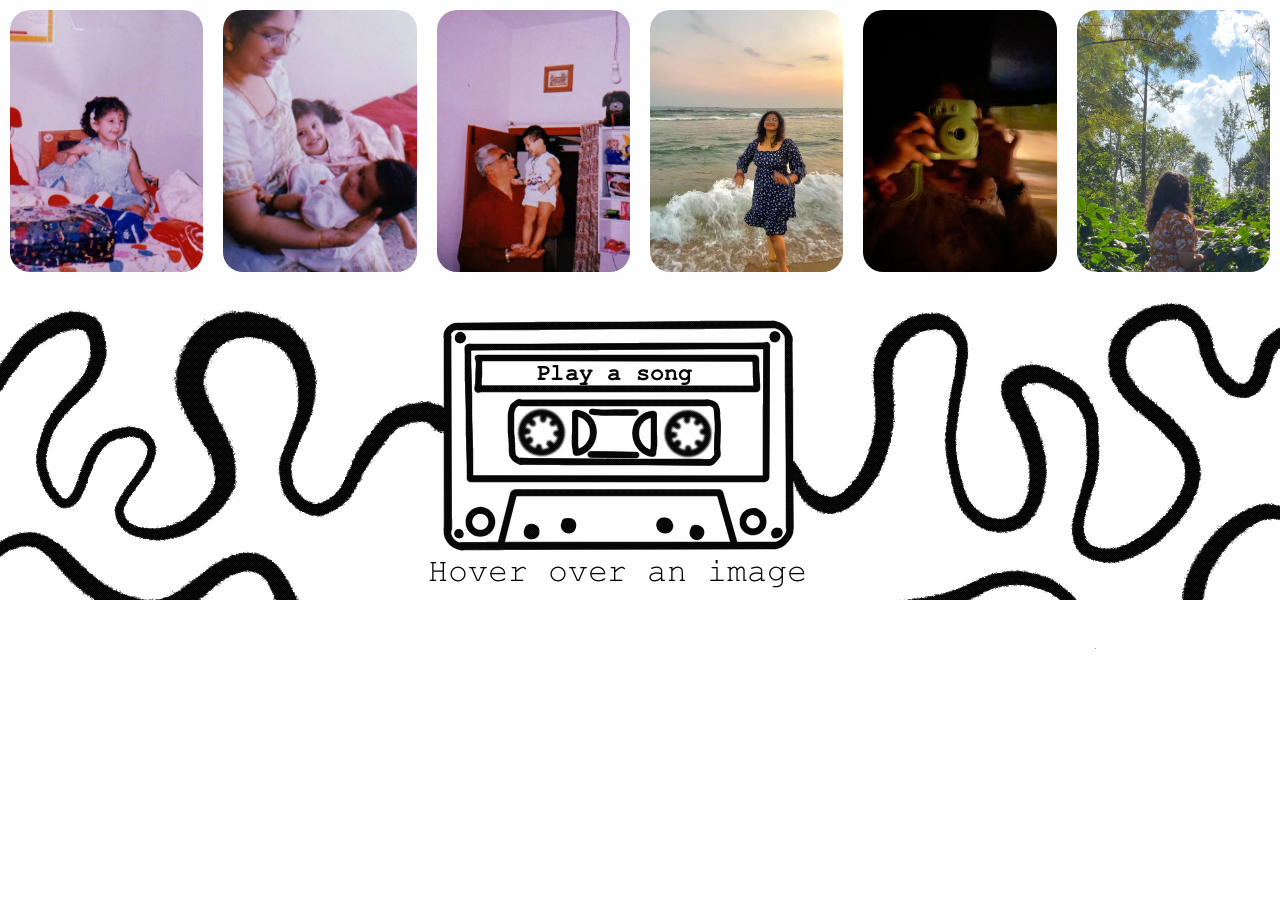
==== photos.html @ 92a53b65 "draft one" ====
<!DOCTYPE html>
<html lang="en">
<head>
<meta charset="UTF-8">
<meta name="viewport" content="width=device-width, initial-scale=1.0">
<link rel="stylesheet" type="text/css" href="photo.css">
<link rel="stylesheet" type="text/css" href="forbg.css">
<style>
  body {
    margin: 0;
    padding: 0;
    display: flex;
    flex-wrap: wrap;
  }

  .image-container {
    flex: 1;
    max-width: calc(33.33% - 20px); /* Adjust the width and gutter as needed */
    padding: 10px; /* Gutter space */
    box-sizing: border-box;
    overflow: hidden;
    position: relative;
  }

  .image-container img {
    width: 100%;
    height: 100%;
    object-fit: cover;
    transition: transform 0.3s ease-in-out;
  }

  .image-container:hover img {
    transform: scale(1.05); /* Zoom in on hover */
  }

  .audio-container {
    position: absolute;
    top: 0;
    left: 0;
    width: 100%;
    height: 100%;
    display: none;
    justify-content: center;
    align-items: center;
    background-color: rgba(0, 0, 0, 0); /* Semi-transparent black overlay */
  }

  .image-container:hover .audio-container {
    display: flex;
  }
</style>
<!-- Add this script tag within the <head> section -->
  <script>
    function playAudio(element) {
      var audio = element.querySelector("audio");
      audio.play();
    }
  </script>
  
<title>Photo Gallery</title>
</head>
<body>
  <!-- Modify the image-container divs as follows -->
<div class="image-container" onmouseover="playAudio(this)" onmouseout="this.querySelector('audio').pause()">
  <img src="child.jpg" alt="Image 1">
  <div class="audio-container">
    <audio>
      <source src="child.mp3" type="audio/mpeg">
    </audio>
  </div>
</div>
  <div class="image-container" onmouseover="playAudio(this)" onmouseout="this.querySelector('audio').pause()">
    <img src="fam.jpg" alt="Image 2">
    <div class="audio-container">
      <audio>
        <source src="fam.mp3" type="audio/mpeg">
      </audio>
    </div>
  </div>
  <div class="image-container"onmouseover="playAudio(this)" onmouseout="this.querySelector('audio').pause()">
    <img src="grandad.jpg" alt="Image 3">
    <div class="audio-container">
    <audio>
      <source src="granddad.mp3" type="audio/mpeg">
    </audio>
  </div>
  </div>
  <div class="image-container" onmouseover="playAudio(this)" onmouseout="this.querySelector('audio').pause()">
    <img src="beachme.jpg" alt="Image 3">
    <div class="audio-container">
    <audio>
      <source src="beach.mp3" type="audio/mpeg">
    </audio>
    </div>
  </div>
  <div class="image-container" onmouseover="playAudio(this)" onmouseout="this.querySelector('audio').pause()">
    <img src="polaroidme.jpg" alt="Image 3" >
    <div class="audio-container">
    <audio>
      <source src="polaroid.mp3" type="audio/mpeg">
    </audio>
    </div>
  </div>
  <div class="image-container" onmouseover="playAudio(this)" onmouseout="this.querySelector('audio').pause()">
    <img src="natureme.jpg" alt="Image 3" >
    <div class="audio-container"></div>
    <audio>
      <source src="nature.mp3" type="audio/mpeg">
    </audio>
    </div>
  </div>
  <!-- Repeat the above image-container for more images -->
</body>
</html>
---- photo.css ----
@font-face {
  font-family: 'MuseoModerno';
  src: url('path-to-your-font/MuseoModerno-Regular.ttf') format('truetype');
}
.custom-font {
  font-family: 'MuseoModerno', sans-serif;
  font-size: 23px;
  color: #333;
  align-items: center;
  align-content: ;
}

<style>
  body {
    margin: 0;
    padding: 0;
    display: flex;
    flex-wrap: wrap;
  }

  .image-container {
    flex: 1;
    max-width: calc(33.33% - 20px); /* Adjust the width and gutter as needed */
    padding: 10px; /* Gutter space */
    box-sizing: border-box;
    overflow: hidden;
    position: relative;
    border-radius: 20px; /* Rounded corners */
  }

  .image-container img {
    width: 100%;
    height: 100%;
    object-fit: cover;
    transition: transform 0.3s ease-in-out;
    border-radius: 20px; /* Maintain rounded corners */
  }

  .image-container:hover img {
    transform: scale(1.05); /* Zoom in on hover */
  }
</style>
---- forbg.css ----
body {
    margin: 0;
    padding: 0;
    display: flex;
    flex-wrap: wrap;
    background-image: url('cassette.GIF'); /* Verify this path */
    background-size: cover;
  }
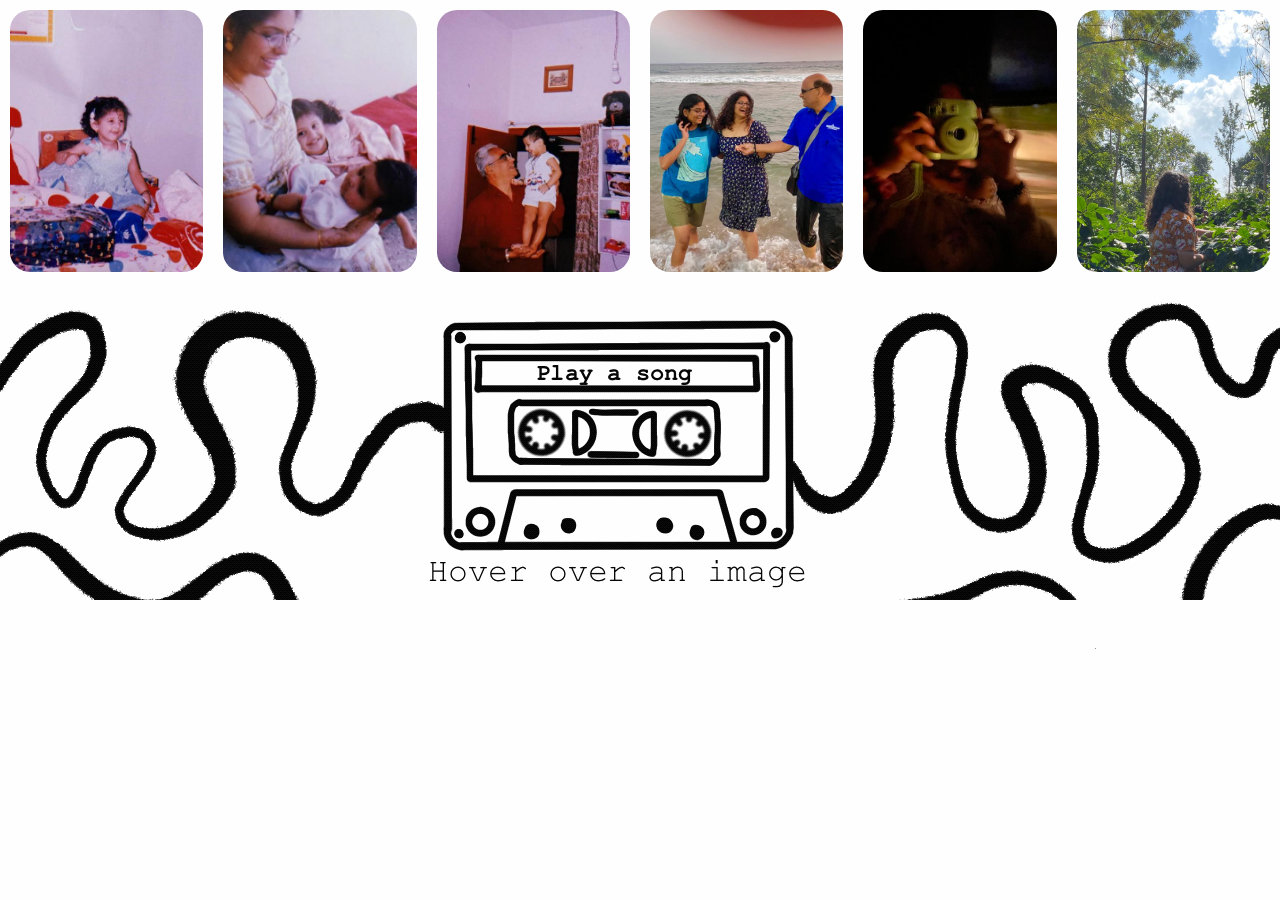
==== commit 01f6ad55: "Update photos.html" ====
--- a/photos.html
+++ b/photos.html
@@ -86,7 +86,7 @@
   </div>
   </div>
   <div class="image-container" onmouseover="playAudio(this)" onmouseout="this.querySelector('audio').pause()">
-    <img src="beachme.jpg" alt="Image 3">
+    <img src="beachfamily.jpg" alt="Image 3">
     <div class="audio-container">
     <audio>
       <source src="beach.mp3" type="audio/mpeg">
